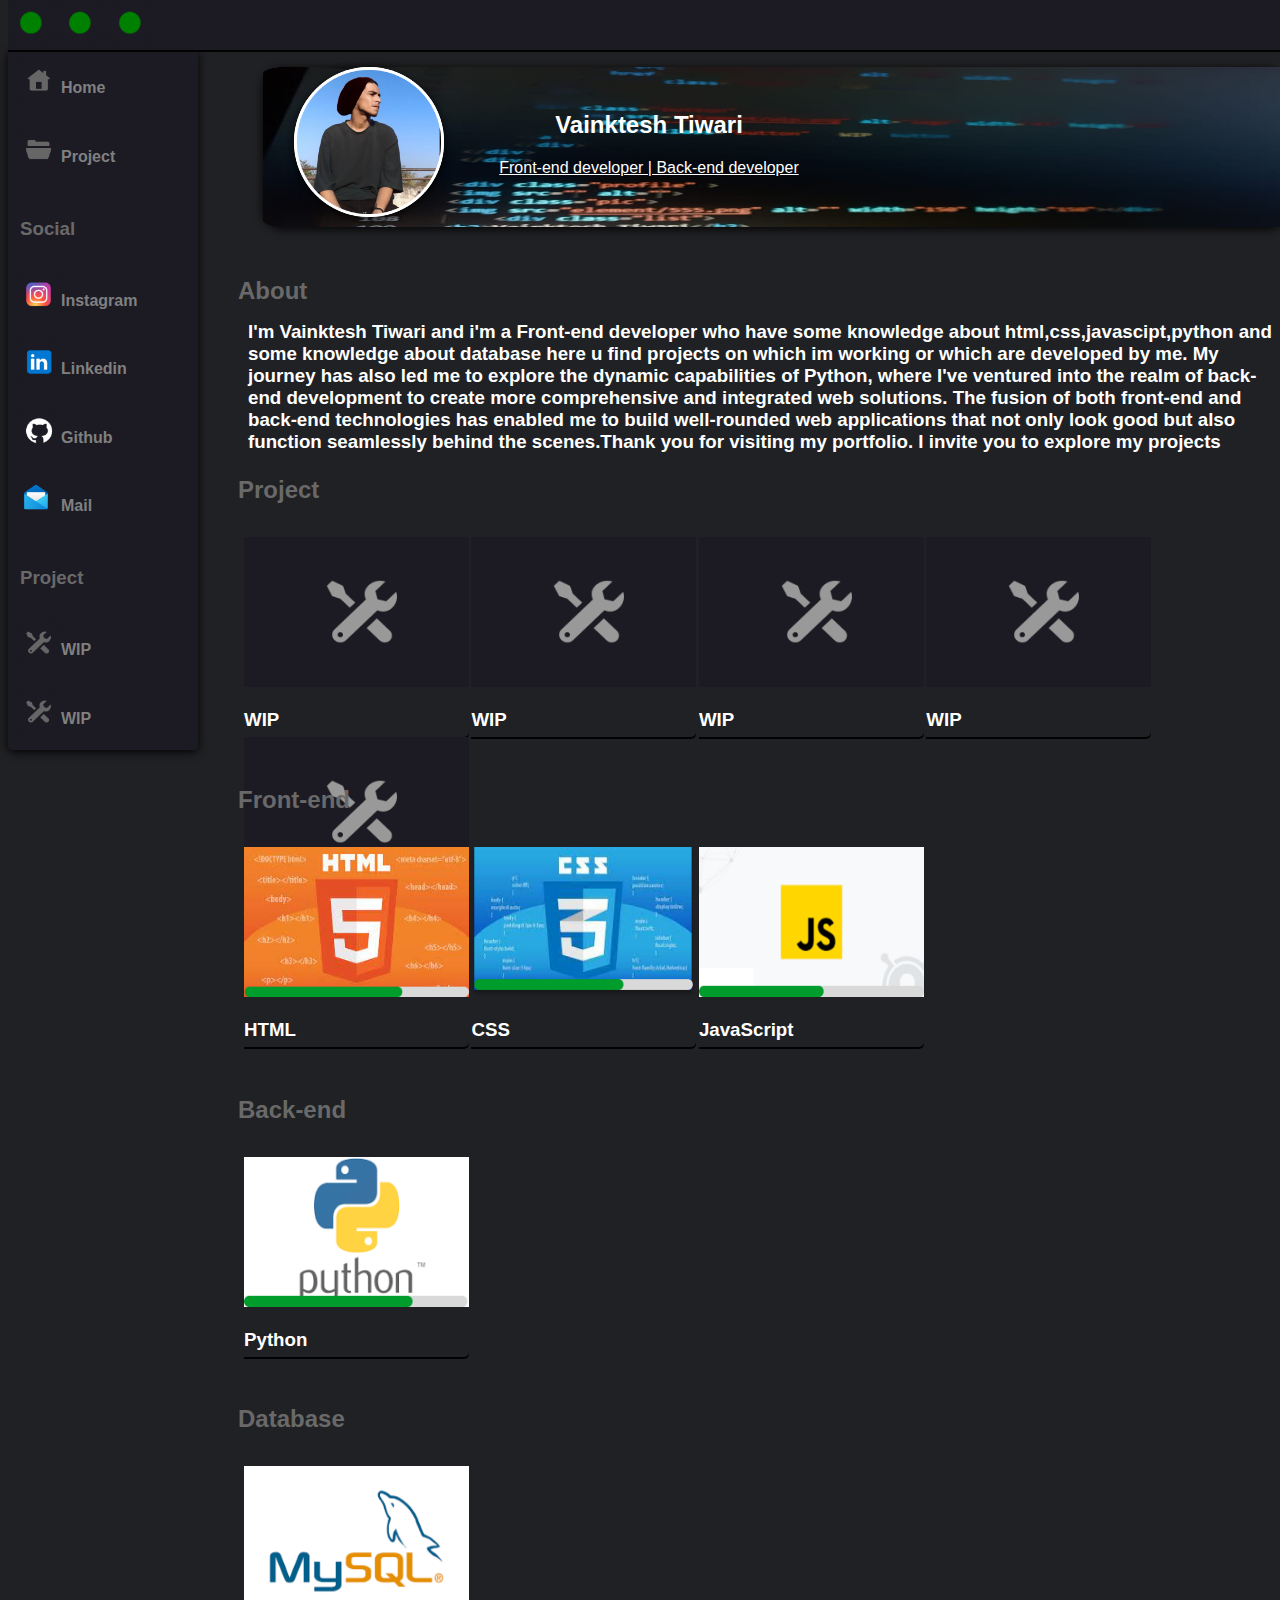
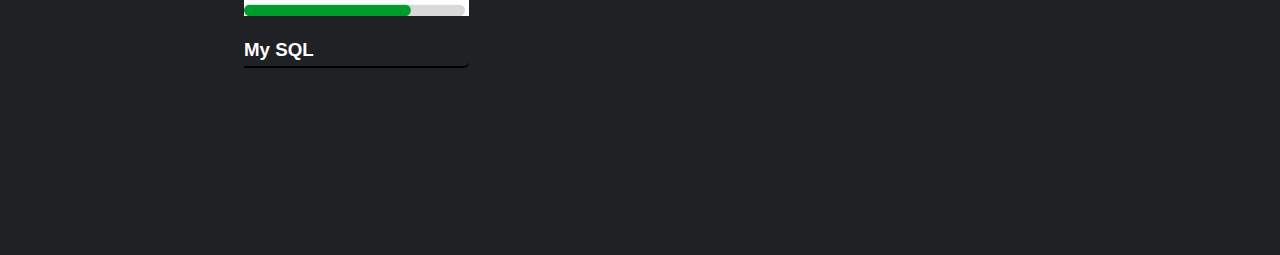
==== index.html @ 7392b06a "Add files via upload" ====
<!DOCTYPE html>
<html>
    <head>
        <meta charset="UTF-8">
        <meta name="viewport" content="width=device-width, initial-scale=1">

        <link rel="stylesheet" href="portfolio.css">
        <meta name="viewport" content="width=1000; user-scalable=0;" />
        <link rel="stylesheet" href="script.js">
            <meta http-equiv="refresh" content="">
            <script>
                function checkViewport() {
                  if (window.innerWidth >= 980) { // Change this breakpoint as needed
                    location.reload(); // Refresh the page
                  }
                }
            
                // Add an event listener to the window's resize event
                window.addEventListener('resize', checkViewport);
              </script>
        <title>Portfolio</title>
        

    </head>
    <body>
        <header>
        <div class="room">


 


    <div class="container" >
        
        <img src="element/dot.png" alt="logo" width="45" height="45">
        <img src="element/dot.png" alt="logo" width="45" height="45">
        <img src="element/dot.png" alt="logo" width="45" height="45">
    </div>
    </div>
</header>
<main>
<div id="home"></div>

<div class="column">
    <div class="scroll">
    <div class="button">
        <a href="#home">
        <button class="button"   >
        <img src="element/homepage.png" alt="logo" width="45" height="45"> <h4>Home</h4>
        
       </button>
    </a>
    </div>


    <div class="button">
        <a href="#about">
            <button id="" class="button"  >
        <img src="element/project.png" alt="logo" width="45" height="45"><h4>Project </h4>
</button>
    </a>
       </div>

       <div class="v">
       <h3>Social</h3>
    </div>

    <div class="button">
        <a href="https://www.instagram.com/boldmon.k/">
            <button class="button"  >
        <img src="element/instagram.png" alt="logo" width="45" height="45"><h4>Instagram </h4>
    </button>
    </a>
    </div>

    <div class="button">
        <a href="https://www.linkedin.com/in/vainktesh-tiwari-732847229/">
            <button id="" class="button"  >
        <img src="element/linkedin.png" alt="logo" width="45" height="45"><h4>Linkedin </h4>
</button>
    </a>
       </div>

       <div class="button">
        <a href="https://github.com/Vainketesh003">
            <button class="button"  >
        <img src="element/github.png" alt="logo" width="45" height="45"><h4>Github </h4>
</button>
    </a>
    </div>

    <div class="button">
        <a href="mailto:tvainketesh@gmail.com">
            <button class="button"  >
        <img src="element/mail.png" alt="logo" width="45" height="45"> <h4>Mail</h4>
</button>
    </a>
    </div>

    <div class="v">
        <h3>Project</h3>
     </div>

     <div class="button">
        <button class="button"  >
        <img src="element/wip.png" alt="logo" width="45" height="45"> <h4>WIP</h4>
        <a href="">
</button>
    </a>
    </div>


    <div class="button">
        <button class="button"  >
        <img src="element/wip.png" alt="logo" width="45" height="45"><h4>WIP</h4>
        <a href="">
</button>
    </a>
    </div>


    <div class="button">
        <button class="button"  >
        <img src="element/wip.png" alt="logo" width="45" height="45"><h4>WIP</h4>
        <a href="">
</button>
    </a>
    </div>


</main>


</div> 
<div class="main">
    
<div class="profile" >
    <img  src="element/pg101.png" alt="" width="1223" height="160" >
    <div class="pic">
    <img src="element/555.png" alt="" width="150" height="150">
        <div class="list">
    <h2>Vainktesh Tiwari</h2>
    <u>Front-end developer | Back-end developer</u>
    </div>
        </div>




</div>
<div class="about">
<h2>About</h2>
</div>

<div class="about-main" id="about">
<h3> I'm Vainktesh Tiwari and i'm a Front-end developer who have some knowledge about html,css,javascipt,python and some knowledge about database here u find projects on which im working or which are developed by me. My journey has also led me to explore the dynamic capabilities of Python, where I've ventured into the realm of back-end development to create more comprehensive and integrated web solutions. The fusion of both front-end and back-end technologies has enabled me to build well-rounded web applications that not only look good but also function seamlessly behind the scenes.Thank you for visiting my portfolio. I invite you to explore my projects </h3>
</div>

<div class="project"><h2>Project</h2></div>
<div class="project-main" id="">



                    <a href="">
                        <button class="op-button">
                            <section>
                                <div class="files">
                
                                <img src="element/wip (fi).png" alt="" width="225" height="150"> 
                              
                                <style>
            .files{
              text-align: left;
              position: relative;
        
            }
                                  </style>
                                    <h3>WIP</h3>  
                                </div>
                                </section>
                                </button>
                            </a>
			
            <a href="">
                <button class="op-button">
                    <section>
                        <div class="files">
        
                        <img src="element/wip (fi).png" alt="" width="225" height="150"> 
                      
                        <style>
    .files{
      text-align: left;
      position: relative;

    }
                          </style>
                            <h3>WIP</h3>  
                        </div>
                        </section>
                        </button>
                    </a>

                    <a href="">
                        <button class="op-button">
                            <section>
                                <div class="files">
                
                                <img src="element/wip (fi).png" alt="" width="225" height="150"> 
                              
                                <style>
            .files{
              text-align: left;
              position: relative;

            }
                                  </style>
                                    <h3>WIP</h3>  
                                </div>
                                </section>
                                </button>
                            </a>

                            <a href="">
                                <button class="op-button">
                                    <section>
                                        <div class="files">
                        
                                        <img src="element/wip (fi).png" alt="" width="225" height="150"> 
                                      
                                        <style>
					.files{
					  text-align: left;
                      position: relative;

					}
                                          </style>
                                            <h3>WIP</h3>  
                                        </div>
                                        </section>
                                        </button>
                                    </a>

                                    <a href="">
                                        <button class="op-button">
                                            <section>
                                                <div class="files">
                                
                                                <img src="element/wip (fi).png" alt="" width="225" height="150"> 
                                              
                                                <style>
                            .files{
                              text-align: left;
                              position: relative;
        
                            }
                                                  </style>
                                                    <h3>WIP</h3>  
                                                </div>
                                                </section>
                                                </button>
                                            </a>

                                    
</div>


<div class="project"><h2>Front-end</h2></div>
<div class="project-main">




                    <a href="">
                        <button class="op-button">
                            <section>
                                <div class="files">
                
                                <img src="element/html.png" alt="" width="225" height="150"> 
                              
                                <style>
            .files{
              text-align: left;
              position: relative;

            }
                                  </style>
                                    <h3>HTML</h3>  
                                </div>
                                </section>
                                </button>
                            </a>

                            <a href="">
                                <button class="op-button">
                                    <section>
                                        <div class="files">
                        
                                        <img src="element/css.png" alt="" width="225" height="150"> 
                                      
                                        <style>
					.files{
					  text-align: left;
                      position: relative;

					}
                                          </style>
                                            <h3>CSS</h3>  
                                        </div>
                                        </section>
                                        </button>
                                    </a>

                                    <a href="">
                                        <button class="op-button">
                                            <section>
                                                <div class="files">
                                
                                                <img src="element/js.png" alt="" width="225" height="150"> 
                                              
                                                <style>
                            .files{
                              text-align: left;
                              position: relative;
        
                            }
                                                  </style>
                                                    <h3>JavaScript</h3>  
                                                </div>
                                                </section>
                                                </button>
                                            </a>

                                    
</div>

<div class="project"><h2>Back-end</h2></div>
<div class="project-main">




                    <a href="">
                        <button class="op-button">
                            <section>
                                <div class="files">
                
                                <img src="element/pyhton.png" alt="" width="225" height="150"> 
                              
                                <style>
            .files{
              text-align: left;
              position: relative;

            }
                                  </style>
                                    <h3>Python</h3>  
                                </div>
                                </section>
                                </button>
                            </a>

                                    
</div>

<div class="project"><h2>Database</h2></div>
<div class="project-main">




                    <a href="">
                        <button class="op-button">
                            <section>
                                <div class="files">
                
                                <img src="element/my sql.png" alt="" width="225" height="150"> 
                              
                                <style>
            .files{
              text-align: left;
              position: relative;

            }
                                  </style>
                                    <h3>My SQL</h3>  
                                </div>
                                </section>
                                </button>
                            </a>

                                    
                        </div>
</div>
<script type="text/javascript">
  if (screen.width <= 699) {
    document.location = "mobileview.html";
  }
</script>
</body>
</html>
---- portfolio.css ----
@media only screen and (max-width: 768px) {
	/* For mobile phones: */
	[class*="col-"] {
	  width: 100%;
	}
}

/* width */
::-webkit-scrollbar {
  width: 7px;
}

/* Track */
::-webkit-scrollbar-track {
  background: #1c1b23;
}

/* Handle */
::-webkit-scrollbar-thumb {
  background: #888;
  border-radius: 10px;
}

/* Handle on hover */
::-webkit-scrollbar-thumb:hover {
  background: #555;
}

main{
	display: inline-flex;
	
	padding: 0px;
	background-color:#202124;
	color: white;
	width: 100%;
	margin-block-start:0.1em;
	margin-block-end: 0.1em;
	height: 50px;
	outline-color: grey;
	outline: gray;
	border-width: 0px;

}
header{
	position: fixed;
	top: 0px;
	width: 100%;
	z-index: 2147483647;
}
.container {
	font-size: 1rem;
	color: black;
	width: 100%;
	border-radius: 0px;
	top: 0px;
	width: 100%;
	height: 50px;
	background-color: #1c1b23;
	border-radius: 0px 2px 5px 0px;
	box-shadow: 0px 2px 0px rgba(0, 0, 0, 0.922);
}

body{
display: block;
overflow-x: hidden;
font-family:  Arial, sans-serif; ;
padding: 0px;
background-color: #202124;
color: grey;
width: 100%;
margin-block-start:0.1em;
margin-block-end: 0.1em;
height: 50px;
border-width: 0px;
}

a:link { text-decoration: none; }


a:visited { text-decoration: none; }


a:hover { text-decoration: none; }


a:active { text-decoration: none; }

.column{
    font-size: 1rem;
	color: black;
	width: 100%;
	border-radius: 5px;
	box-shadow: 0px 2px 10px rgba(0, 0, 0, 0.922);
	width: 190px;
	height: 700px;
	position: fixed;
	top: 50px;
    background-color:  #1c1b23;
       align-content: end;
	   overflow-x: hidden;
	   overflow-y: auto;
}

div.scroll {
	margin:4px, 4px;
	padding:4px;
	background-color: transparent;
	width: 190px;
	height: 900px;
	overflow-x: hidden;
	overflow-y: auto;
	text-align:right;
}

.button{
	background-color: transparent;
	color: gray;
	border: none;
	border-radius: 30px;
	font-size: 16px;
	font-weight: bold;
    padding: 2px;
	text-align: center;
	text-decoration: none;
	display: flex;
	cursor: pointer;
	transition: background-color 0.3s ease;
	transition: 0.3s;
text-align: initial;

  }
.button:hover {
	transform: translate(0, -10px);
  }

  :after, :before {
    box-sizing: column;
    border: 0 solid #e5e7eb;
}

.v{
	background-color: transparent;
	color: rgb(105, 105, 105);
	border: none;
	border-radius: 30px;
	font-size: 16px;
	font-weight: normal;
    padding: 0.5rem;
position: relative;
    text-align: left;

}

html{
    scroll-behavior: smooth;
}

.profile{
	font-size: 1rem;
	color: black;
	border-radius: 20px;
	box-shadow: 0px 2px 10px rgba(0, 0, 0, 0.922);
	width: 80%;
	height:160px;
    background-color:  #1c1b23;
    text-align: center;
    display: grid;
    position: relative;
    left: 25px;
    bottom:150px;
    grid-template-columns: 1px 1px;
    grid-gap:0px;
}

.pic{
	font-size: 1rem;
	color: black;
	width: 100%;
	border-radius: 100%;
	box-shadow: 0px 2px 10px rgba(0, 0, 0, 0.922);
	width: 150px;
	height:150px;
    background-color:  white;
   align-content: center;
   text-align: center;
   position: relative;
   top: 0px;
   left: 30px;
}



.center {
position: relative;
text-align: center;
  }

  .list{
	position: relative;
	display:flow-root;
	font-size: 1rem;
	color: white;
	border-radius: 5px;
	width: 350px;
	height: 160px;
	left: 180px;
bottom: 130px;
   outline: none;

  }


  section {
	display: inline-block;
	float: left;
  }

  .left{
	display: inline-block;
	float: center;

  }


  .box{
	font-size: 1rem;
	color: grey;
	border-radius: 5px;
	box-shadow: 0px 2px 10px rgba(0, 0, 0, 0.922);
	width: 100px;
	height:210px;
    background-color:  #1c1b23;
   position: relative;
}

footer{
	font-size: 1rem;
	color: grey;
	border-radius: 5px;
	box-shadow: 0px 2px 10px rgba(0, 0, 0, 0.922);
	width: 100px;
	height:210px;
    background-color:  #1c1b23;
   position: relative;

   
}
.main{
	background: transparent;
	position: relative;
	top: 160px;
	left: 230px;
	width: 100%;
	color: rgb(105, 105, 105);
	z-index: -10000
}

.room{
	position: relative;
	top: 0px;
	left: 0px;
}

ul{
	display: inline-block;
		list-style-type: none;
position: absolute;
}

.about{
	font-size: 1rem;
    color: rgb(105, 105, 105);
	border-radius: 5px;

	width: 80%;
	height:40px;
    background-color:  transparent;
   position: relative;
   bottom: 120px;
   left: 0px;
   right: 20px;
}
.about-main{
	font-size: 1rem;
    color: white;
	border-radius: 5px;

	width: 80%;
	height:160px;
    background-color:  transparent	;
   position: relative;
   bottom: 135px;
   left: 10px;
   font-weight: lighter;
}

.project{
	font-size: 1rem;
    color: rgb(105, 105, 105);
	border-radius: 5px;

	width: 80%;
	height:40px;
    background-color:  transparent;
   position: relative;
   bottom: 160px;
   left: 0px;
}

.project-main{
	font-size: 1rem;
    color: white;
	border-radius: 5px;
	width: 80%;
	height:250px;
    background-color:  transparent;
   position: relative;
   bottom: 150px;
   left: 10px;
   font-weight: lighter;
   background-color: transparent;
}
.files{
	font-size: 1rem;
	color: white;
	width: 100%;
	border-radius: 0px;
	top: 0px;
	width: 225px;
	height:200px;
	background-color:transparent;
	border-radius: 0px 2px 5px 0px;
	box-shadow: 0px 2px 0px rgba(0, 0, 0, 0.922);
	position: relative;
	right: 10px;
	bottom: 10px;
	margin-bottom: 15px;
	transition-duration: 1s;

}


.op-button{
	width: 223px;
	height: 200px;
	position: relative;
top: 10px;
background-color: transparent;
margin: 0%;
border: 0px;

}

.files:hover{
	transform: scale(1.1); /* (150% zoom - Note: if the zoom is too large, it will go outside of the viewport) */

}

::-moz-selection { /* Code for Firefox */
	color: #1c1b23;
	background: white;
  }
  
  ::selection {
	color: #1c1b23;
	background: white;
  }
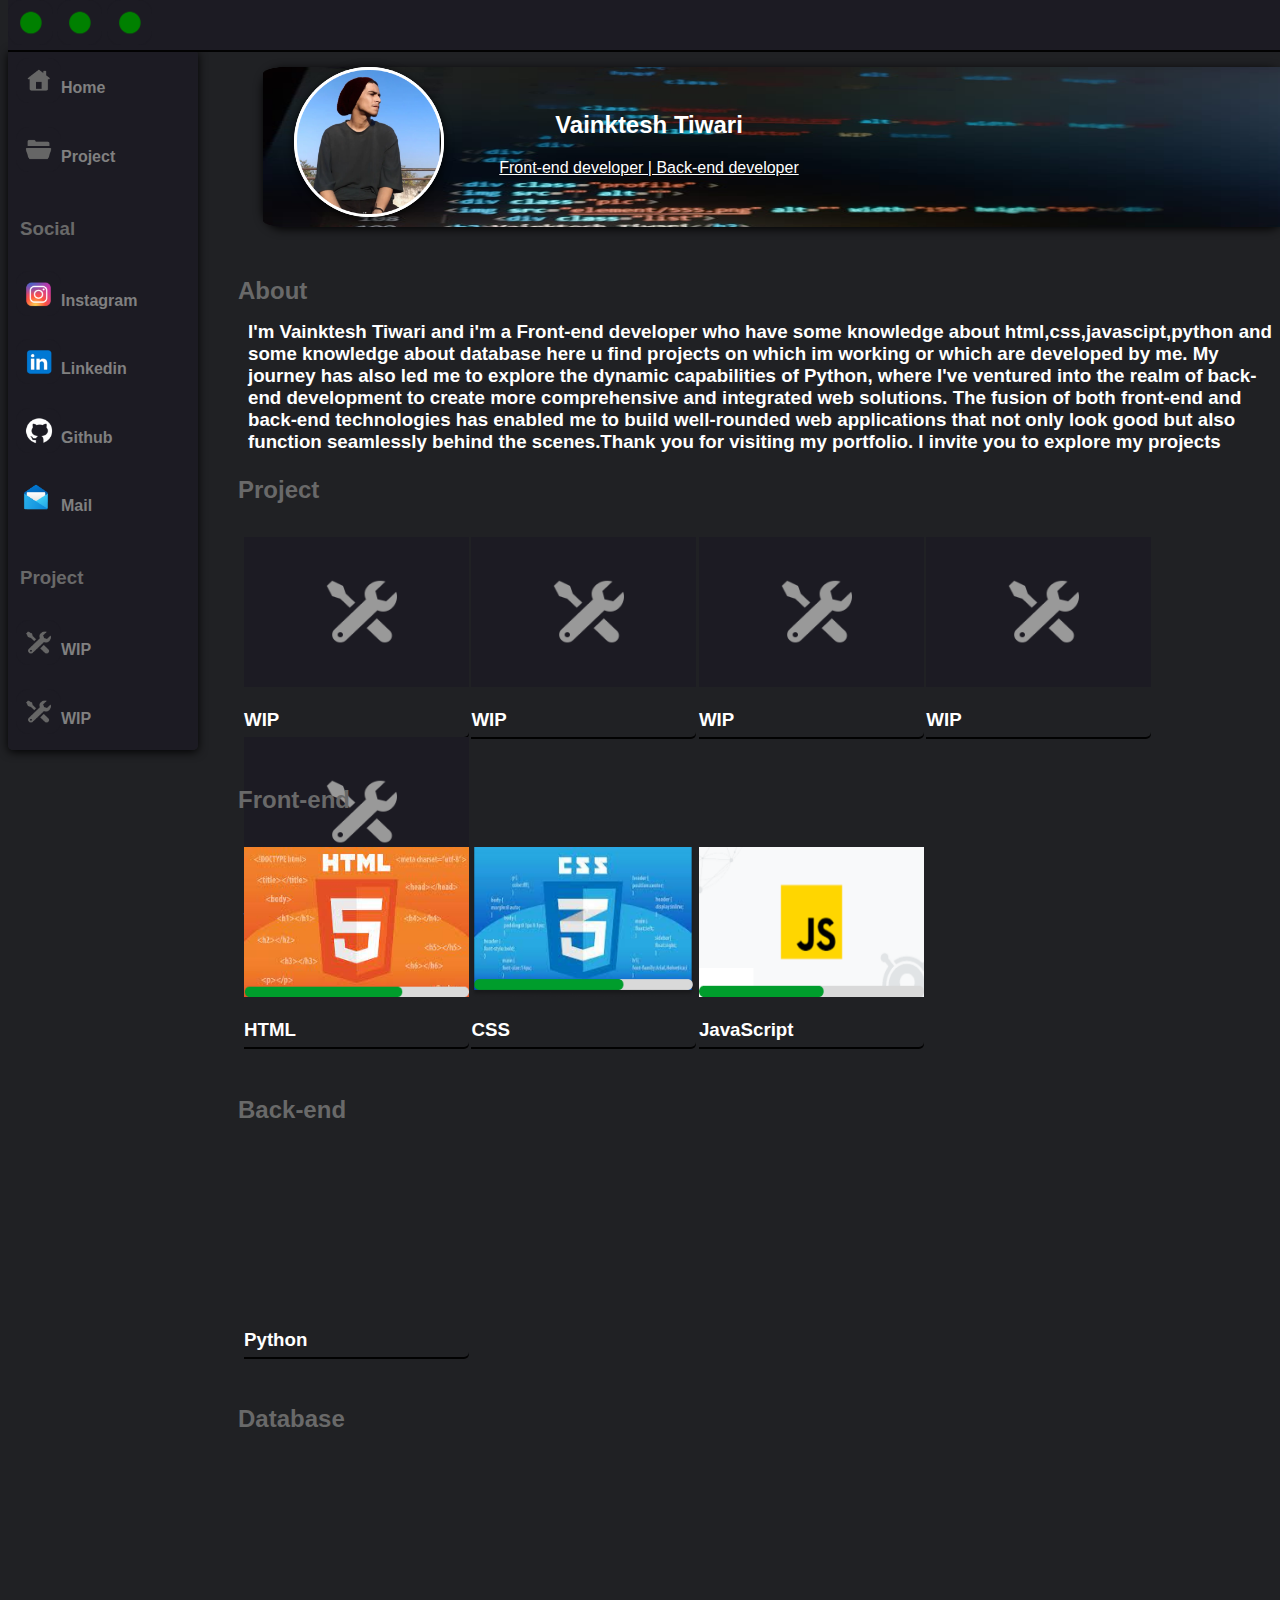
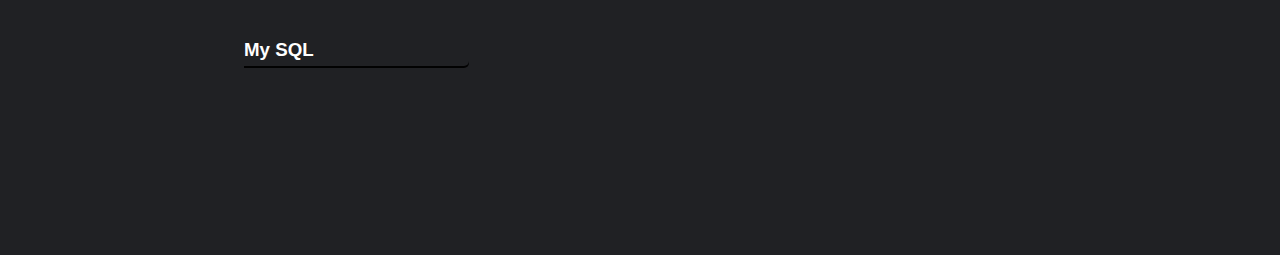
==== commit 6e22c89b: "Add files via upload" ====
--- a/index.html
+++ b/index.html
@@ -397,6 +397,11 @@
     document.location = "mobileview.html";
   }
 </script>
+<script type="text/javascript">
+    if (screen.width <= 767) {
+      document.location = "mobile view landscape.html";
+    }
+  </script>
 </body>
 </html>
 
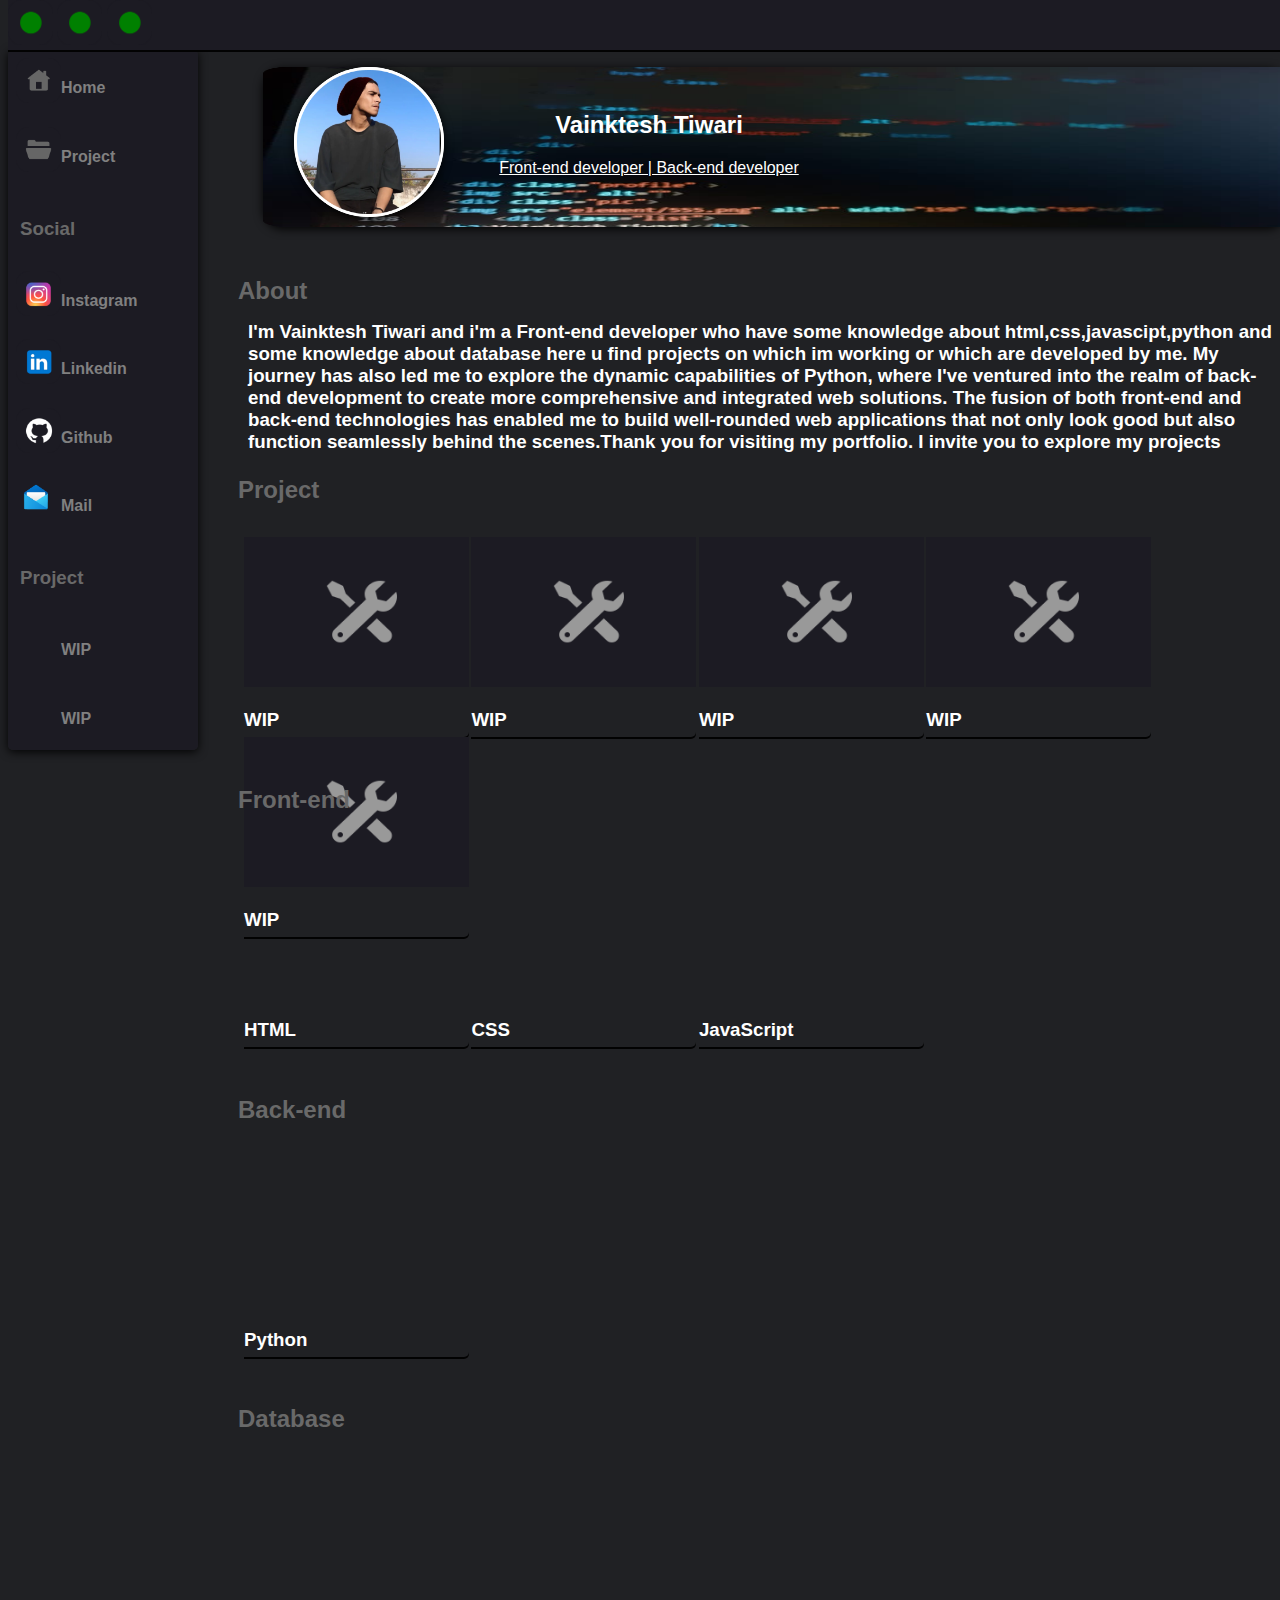
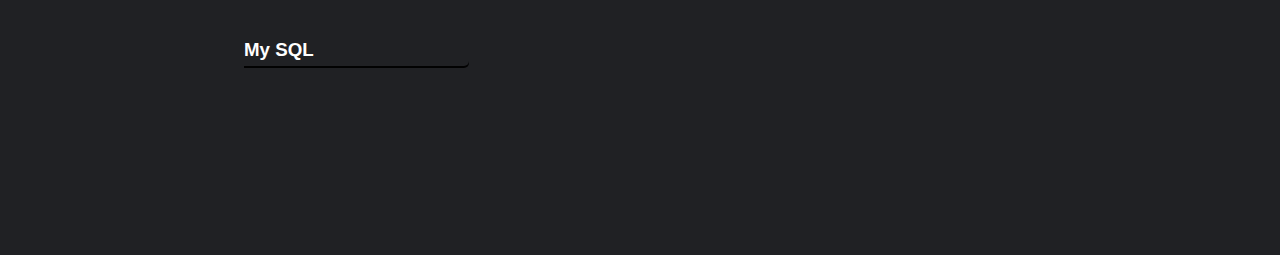
==== commit e0c7e701: "Update index.html" ====
--- a/index.html
+++ b/index.html
@@ -399,7 +399,7 @@
 </script>
 <script type="text/javascript">
     if (screen.width <= 767) {
-      document.location = "mobile view landscape.html";
+      document.location = "mobile view.html";
     }
   </script>
 </body>
